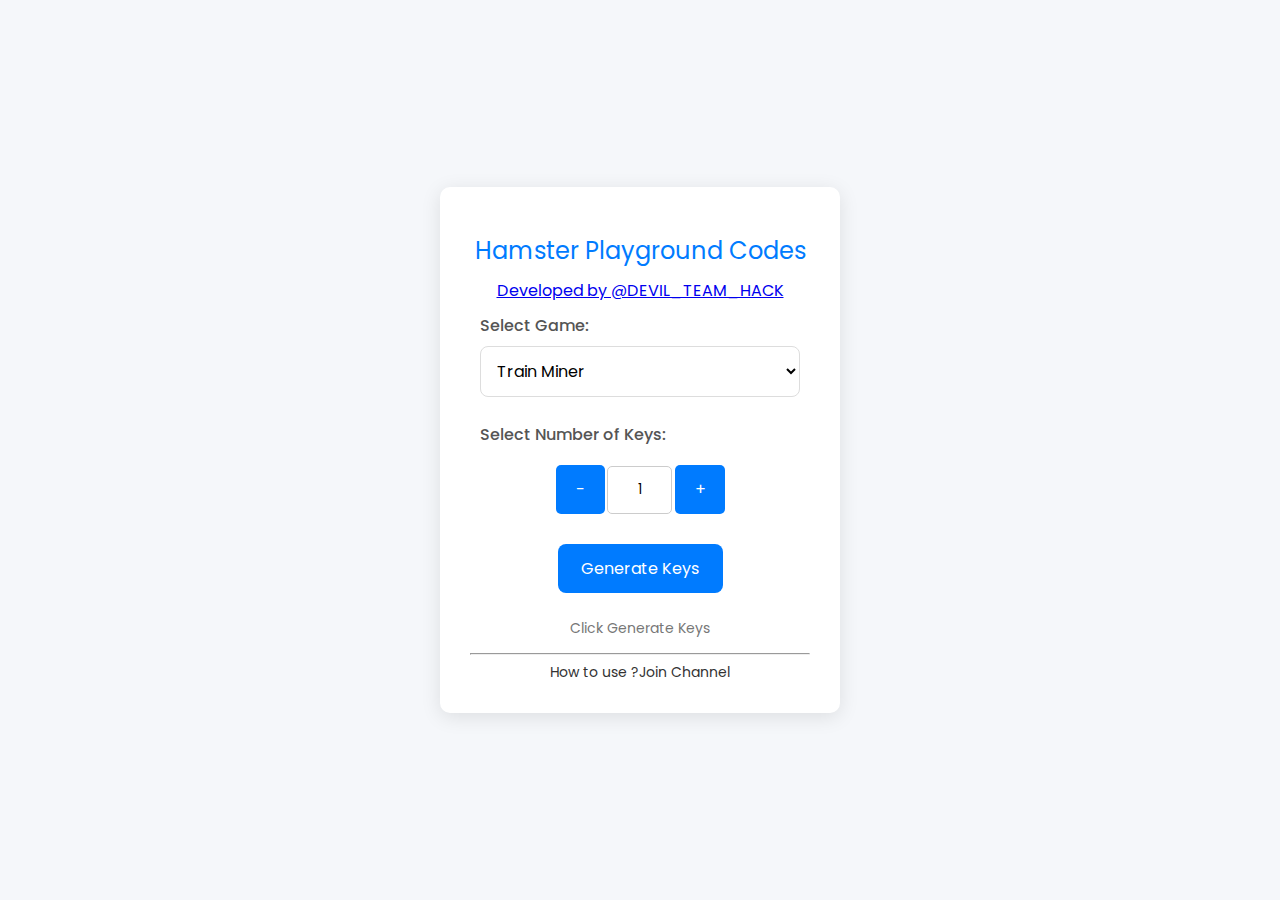
==== bot.html @ 6e9be2ed "Add files via upload" ====
<!DOCTYPE html>
<html lang="en">
<head>
    <meta charset="UTF-8">
    <meta name="viewport" content="width=device-width, initial-scale=1.0">
    <meta name="theme-color" content="#007bff" />
    <title>Hamster - Key</title>
    <link rel="stylesheet" href="styles.css">
    <link href="https://fonts.googleapis.com/css2?family=Roboto:wght@400;500;700&display=swap" rel="stylesheet">
    <link rel="preconnect" href="https://fonts.googleapis.com">
    <link rel="preconnect" href="https://fonts.gstatic.com" crossorigin>
    <link href="https://fonts.googleapis.com/css2?family=Nanum+Gothic:wght@700&family=Poppins:ital,wght@0,100;0,200;0,300;0,400;0,500;0,600;0,700;0,800;0,900;1,100;1,200;1,300;1,400;1,500;1,600;1,700;1,800;1,900&display=swap" rel="stylesheet">
    <link rel="stylesheet" href="style.css">
</head>
<body>
    <div class="container">
        <h1 style="margin-bottom: 10px;">
     Hamster Playground Codes
        </h1>
        <a href="https://t.me/DEVIL_TEAM_HACK">Developed by @DEVIL_TEAM_HACK</a>
        <div id="formContainer">
            <div class="form-group" id="gameSelectGroup">
                <label for="gameSelect">Select Game:</label>
                <select id="gameSelect">
                    <option value="1">Train Miner</option>
                    <option value="2">Chain Cube 2048</option>
                    <option value="3">Merge Away</option>
                    <option value="4">Twerk Race 3D</option>
                    <option value="5">Polysphere</option>
                    <option value="6">Mow and Trim</option>
                    <option value="7">Cafe Dash</option>
                    <option value="8">Zoopolis</option>
                    <option value="9">Gangs Wars</option>
                </select>
            </div>
            <div class="form-group" id="keyCountGroup">
                <label for="keyCountSelect">Select Number of Keys:</label>
                <div class="input-group">
                    <button id="decrement">-</button>
                    <input type="text" id="keyCountSelect" value="1" max="10" min="1" readonly>
                    <button id="increment">+</button>
                </div>
            </div>
            <button id="startBtn" style=" min-width: 165px;">Generate Keys</button>
        </div>

        <div id="progressContainer" class="hidden">
            <div class="containers" id="loadingShape">
                    <div class="shape"></div>
                    <div class="path">
                        <span></span>
                        <span></span>
                        <span></span>
                    </div>
                </div>
            <div class="progress-bar" id="progressBarLine" style="display:none;">
                <div id="progressBar"></div>
            </div>
            <p id="progressText">0%</p>
            <p id="progressLog">Starting...</p>
        </div>

        <div id="keyContainer" class="hidden">
            <h2 id="generatedKeysTitle" class="hidden">Generated Keys</h2>
            <div id="keysList"></div>
            <button id="copyAllBtn" class="hidden">Copy All Keys</button>
        </div>

        <p id="keyCountLabel" class="hidden">Number of keys:</p>

        <button id="generateMoreBtn" class="hidden">Generate More Keys</button>
        <p id="copyStatus" class="hidden">Keys copied to clipboard!</p>
        
        <div class='generateMore hidden' id="generateMore">
            <button>
                Generate Again
            </button>
        </div>

        <div class="footer">
            <p>Click Generate Keys</p>
            <hr>
            <div id="links">
                <a href="https://t.me/DEVIL_TEAM_HACK">How to use ?</a>
                <a href="https://t.me/DEVIL_TEAM_HACK">Join Channel</a>
        </div>
    </div>

    <script src="script.js"></script>
</body>
</html>
---- styles.css ----
*{
        font-family: "Poppins", sans-serif;
    font-weight: 400;
    font-style: normal;
}

body {
/*    font-family: 'Roboto', sans-serif;*/
    background-color: #f5f7fa;
    color: #333;
    display: flex;
    justify-content: center;
    align-items: center;
    height: 100vh;
    margin: 0;
}

.container {
    background: #ffffff;
    border-radius: 10px;
    box-shadow: 0 4px 20px rgba(0, 0, 0, 0.1);
    padding: 30px;
    max-width: 400px;
    width: 95%;
    text-align: center;
}

h1 {
    margin-bottom: 25px;
    font-size: 24px;
    color: #007bff;
}
.form-group {
    margin-bottom: 5px;
    text-align: left;
    padding: 10px;
}

label {
    display: block;
    margin-bottom: 8px;
    font-weight: 500;
    color: #555;
}


select {
    width: 100%;
    padding: 12px;
    font-size: 16px;
/*    margin-bottom: 20px;*/
    border: 1px solid #ddd;
    border-radius: 8px;
    background: #fff;
    transition: border-color 0.3s;
}

select:focus {
    border-color: #007bff;
}

button {
    background-color: #007bff;
    color: white;
    border: none;
    padding: 12px 20px;
    font-size: 16px;
    border-radius: 8px;
    cursor: pointer;
    transition: background-color 0.3s;
    margin-top: 5px;
}

button:hover {
    background-color: #0056b3;
}

.hidden {
    display: none;
}

.progress-bar {
    background-color: #f5f7fa;
    border-radius: 8px;
    overflow: hidden;
    margin-top: 25px;
    height: 35px;
    position: relative;
}

.progress-bar div {
    height: 100%;
    background-color: #007bff;
    width: 0;
    transition: width 0.5s;
}

#progressText {
    margin-top: 15px;
    font-weight: 600;
}

.key-item {
    display: flex;
    align-items: center;
    margin-top: 15px;
}

.key-item input {
    flex: 1;
    padding: 12px;
    font-size: 16px;
    border: 1px solid #ccc;
    border-radius: 8px;
    margin-right: 12px;
}

.copyKeyBtn {
    background-color: #28a745;
    border: none;
    padding: 12px 20px;
    color: white;
    font-size: 16px;
    border-radius: 8px;
    cursor: pointer;
    transition: background-color 0.3s;
}

.copyKeyBtn:hover {
    background-color: #218838;
}

.footer {
    margin-top: 25px;
    font-size: 14px;
    color: #777;
}
#sourceCode{
    margin-top: 0;
}

#copyStatus {
    margin-top: 15px;
    color: green;
}

#increment,
#decrement{
    background-color: #0056b3;
}

    
#keyCountGroup .input-group {
    display: flex;
    justify-content: center;
    align-items: center;
    padding: 10px;
}

#keyCountGroup .input-group button {
    background-color: #007bff;
    color: #fff;
    border: none;
/*    padding: 8px 15px;*/
    border-radius: 5px;
    cursor: pointer;
    margin-top: 0px;
}

#keyCountGroup .input-group input {
    width: 65px;
    padding: 13px;
    border: 1px solid #ccc;
    border-radius: 5px;
    margin: 0 2.5px;
    text-align: center;
}


.key-item {
    display: flex;
    align-items: center;
    justify-content: space-between;
    background-color: #fff;
    padding: 5px;
    border-radius: 5px;
    margin-bottom: 10px;
    box-shadow: 0 2px 4px rgba(0, 0, 0, 0.1);
}

.key-item input {
    border: none;
    background: transparent;
    font-size: 14px;
    width: 70%;

}

.key-item .copyKeyBtn {
    padding: 8px 15px;
    background-color: #007bff;
    color: #fff;
    border: none;
    border-radius: 5px;
    cursor: pointer;
    margin: 0;
}
---- style.css ----
*{

    box-sizing: border-box;
    user-select: none;
}

.containers{
    width: 75px;
    height: 90px;
    position: relative;
    
    left: 50%;
    transform: translate(-50%);
    overflow-x: hidden;
}

.shape{
    width: 50px;
    height: 50px;
    background-color: #007bff;
    position: absolute;
    border-radius: 5px;
    top: 43px;
    left: 50%;
    transform: translate(-50%,-50%);
    animation: circle .5s cubic-bezier(0.7, 0, 0.3, 1) infinite
}

div.path{
    animation: walk .5s cubic-bezier(0.7, 0, 0.3, 1)infinite;
    top: 85%;
    position: relative;
}
div.path span{
    width: 10px;
    height: 10px;
    border-radius: 2px;
    background-color: #007bff;
    position: absolute;
    top: 85%;
    left: 50%;
    transform: translate(-50%);
    animation: coloring 5s infinite ease-in-out alternate;

}
div.path :first-child{
    left: 12.5px;
}
div.path :nth-child(2){
    left: 62.5px;
}
div.path :last-child{
    left: 112.5px;
}



@keyframes circle {
    to{
        transform: translate(-50%,-50%) rotate(90deg);
    }
    
}
@keyframes walk {
    to{
        transform : translate(-50px)
    }
}


@keyframes float {
    to{
        translate: 0  60px;
    }
}


#links{
    display: flex;
/*    justify-content: space-between;*/
    justify-content: center;
}

#links a{
    text-decoration: unset;
    color: #333;
}
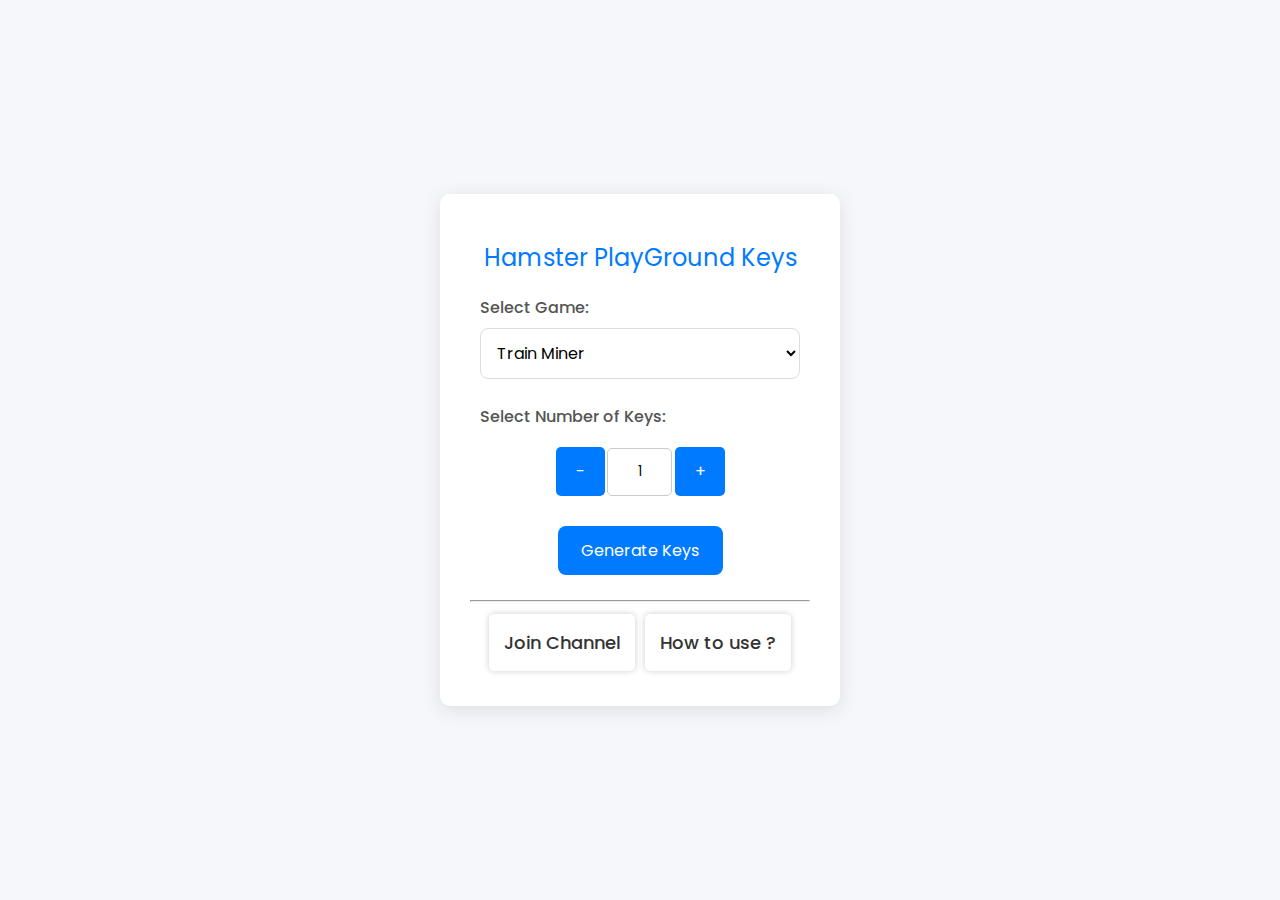
==== commit f8b510d7: "Add files via upload" ====
--- a/bot.html
+++ b/bot.html
@@ -1,91 +1,92 @@
-<!DOCTYPE html>
-<html lang="en">
-<head>
-    <meta charset="UTF-8">
-    <meta name="viewport" content="width=device-width, initial-scale=1.0">
-    <meta name="theme-color" content="#007bff" />
-    <title>Hamster - Key</title>
-    <link rel="stylesheet" href="styles.css">
-    <link href="https://fonts.googleapis.com/css2?family=Roboto:wght@400;500;700&display=swap" rel="stylesheet">
-    <link rel="preconnect" href="https://fonts.googleapis.com">
-    <link rel="preconnect" href="https://fonts.gstatic.com" crossorigin>
-    <link href="https://fonts.googleapis.com/css2?family=Nanum+Gothic:wght@700&family=Poppins:ital,wght@0,100;0,200;0,300;0,400;0,500;0,600;0,700;0,800;0,900;1,100;1,200;1,300;1,400;1,500;1,600;1,700;1,800;1,900&display=swap" rel="stylesheet">
-    <link rel="stylesheet" href="style.css">
-</head>
-<body>
-    <div class="container">
-        <h1 style="margin-bottom: 10px;">
-     Hamster Playground Codes
-        </h1>
-        <a href="https://t.me/DEVIL_TEAM_HACK">Developed by @DEVIL_TEAM_HACK</a>
-        <div id="formContainer">
-            <div class="form-group" id="gameSelectGroup">
-                <label for="gameSelect">Select Game:</label>
-                <select id="gameSelect">
-                    <option value="1">Train Miner</option>
-                    <option value="2">Chain Cube 2048</option>
-                    <option value="3">Merge Away</option>
-                    <option value="4">Twerk Race 3D</option>
-                    <option value="5">Polysphere</option>
-                    <option value="6">Mow and Trim</option>
-                    <option value="7">Cafe Dash</option>
-                    <option value="8">Zoopolis</option>
-                    <option value="9">Gangs Wars</option>
-                </select>
-            </div>
-            <div class="form-group" id="keyCountGroup">
-                <label for="keyCountSelect">Select Number of Keys:</label>
-                <div class="input-group">
-                    <button id="decrement">-</button>
-                    <input type="text" id="keyCountSelect" value="1" max="10" min="1" readonly>
-                    <button id="increment">+</button>
-                </div>
-            </div>
-            <button id="startBtn" style=" min-width: 165px;">Generate Keys</button>
-        </div>
-
-        <div id="progressContainer" class="hidden">
-            <div class="containers" id="loadingShape">
-                    <div class="shape"></div>
-                    <div class="path">
-                        <span></span>
-                        <span></span>
-                        <span></span>
-                    </div>
-                </div>
-            <div class="progress-bar" id="progressBarLine" style="display:none;">
-                <div id="progressBar"></div>
-            </div>
-            <p id="progressText">0%</p>
-            <p id="progressLog">Starting...</p>
-        </div>
-
-        <div id="keyContainer" class="hidden">
-            <h2 id="generatedKeysTitle" class="hidden">Generated Keys</h2>
-            <div id="keysList"></div>
-            <button id="copyAllBtn" class="hidden">Copy All Keys</button>
-        </div>
-
-        <p id="keyCountLabel" class="hidden">Number of keys:</p>
-
-        <button id="generateMoreBtn" class="hidden">Generate More Keys</button>
-        <p id="copyStatus" class="hidden">Keys copied to clipboard!</p>
-        
-        <div class='generateMore hidden' id="generateMore">
-            <button>
-                Generate Again
-            </button>
-        </div>
-
-        <div class="footer">
-            <p>Click Generate Keys</p>
-            <hr>
-            <div id="links">
-                <a href="https://t.me/DEVIL_TEAM_HACK">How to use ?</a>
-                <a href="https://t.me/DEVIL_TEAM_HACK">Join Channel</a>
-        </div>
-    </div>
-
-    <script src="script.js"></script>
-</body>
-</html>
+<!DOCTYPE html>
+<html lang="en">
+<head>
+    <meta charset="UTF-8">
+    <meta name="viewport" content="width=device-width, initial-scale=1.0">
+    <meta name="theme-color" content="#007bff" />
+    <title>Hamster - Key</title>
+    <link rel="stylesheet" href="styles.css">
+    <link href="https://fonts.googleapis.com/css2?family=Roboto:wght@400;500;700&display=swap" rel="stylesheet">
+    <link rel="preconnect" href="https://fonts.googleapis.com">
+    <link rel="preconnect" href="https://fonts.gstatic.com" crossorigin>
+    <link href="https://fonts.googleapis.com/css2?family=Nanum+Gothic:wght@700&family=Poppins:ital,wght@0,100;0,200;0,300;0,400;0,500;0,600;0,700;0,800;0,900;1,100;1,200;1,300;1,400;1,500;1,600;1,700;1,800;1,900&display=swap" rel="stylesheet">
+    <link rel="stylesheet" href="style.css">
+</head>
+<body>
+    <div class="container">
+        <h1 style="margin-bottom: 10px;">
+     Hamster PlayGround Keys
+        </h1>
+        <div id="formContainer">
+            <div class="form-group" id="gameSelectGroup">
+                <label for="gameSelect">Select Game:</label>
+                <select id="gameSelect">
+                    <option value="1">Train Miner</option>
+                    <option value="2">Chain Cube 2048</option>
+                    <option value="3">Merge Away</option>
+                    <option value="4">Twerk Race 3D</option>
+                    <option value="5">Polysphere</option>
+                    <option value="6">Mow and Trim</option>
+                    <option value="7">Zoopolis</option>
+                    <option value="8">Tile Trio</option>
+                    <option value="9">Fluff Crusade</option>
+                    <option value="10">Stone Age</option>
+                    <option value="11">Bouncemasters</option>
+                    <option value="12">All Keys</option>
+                </select>
+            </div>
+            <div class="form-group" id="keyCountGroup">
+                <label for="keyCountSelect">Select Number of Keys:</label>
+                <div class="input-group">
+                    <button id="decrement">-</button>
+                    <input type="text" id="keyCountSelect" value="1" max="10" min="1" readonly>
+                    <button id="increment">+</button>
+                </div>
+            </div>
+            <button id="startBtn" style=" min-width: 165px;">Generate Keys</button>
+        </div>
+        
+        <div id="progressContainer" class="hidden">
+            <div class="containers" id="loadingShape">
+                    <div class="shape"></div>
+                    <div class="path">
+                        <span></span>
+                        <span></span>
+                        <span></span>
+                    </div>
+                </div>
+            <div class="progress-bar" id="progressBarLine" style="display:none;">
+                <div id="progressBar"></div>
+            </div>
+            <p id="progressText">0%</p>
+            <p id="progressLog">Starting...</p>
+        </div>
+
+        <div id="keyContainer" class="hidden">
+            <h2 id="generatedKeysTitle" class="hidden">Generated Keys</h2>
+            <div id="keysList"></div>
+            <button id="copyAllBtn" class="hidden">Copy All Keys</button>
+        </div>
+
+        <p id="keyCountLabel" class="hidden">Number of keys:</p>
+
+        <button id="generateMoreBtn" class="hidden">Generate More Keys</button>
+        <p id="copyStatus" class="hidden">Successfully Copy</p>
+        
+        <div class='generateMore hidden' id="generateMore">
+            <button>
+        Back to Generate Keys
+            </button>
+        </div>
+
+        <div class="footer">
+            <hr>
+            <div id="links">
+                <button style="font-size: 18px; font-weight: 500; box-shadow: 0 0 6px rgba(0, 0, 0, 0.2); background-color: #fff; color: #333; margin:5px; padding: 15px 15px; border-radius: 5px; cursor: none;" onclick="this.style.backgroundColor = '#ddd'; setTimeout(function(){ this.style.backgroundColor = '#fff'; }.bind(this), 500); location.href='https://t.me/devil_team_hack'">Join Channel</button>
+                <button style="font-size: 18px; font-weight: 500; box-shadow: 0 0 6px rgba(0, 0, 0, 0.2); background-color: #fff; color: #333; margin:5px; padding: 15px 15px; border-radius: 5px; cursor: none;" onclick="this.style.backgroundColor = '#ddd'; setTimeout(function(){ this.style.backgroundColor = '#fff'; }.bind(this), 500); location.href='https://t.me/DEVIL_TEAM_HACK/73'">How to use ?</button>
+        </div>
+    </div>
+
+    <script src="script.js"></script>
+</body>
+</html>
